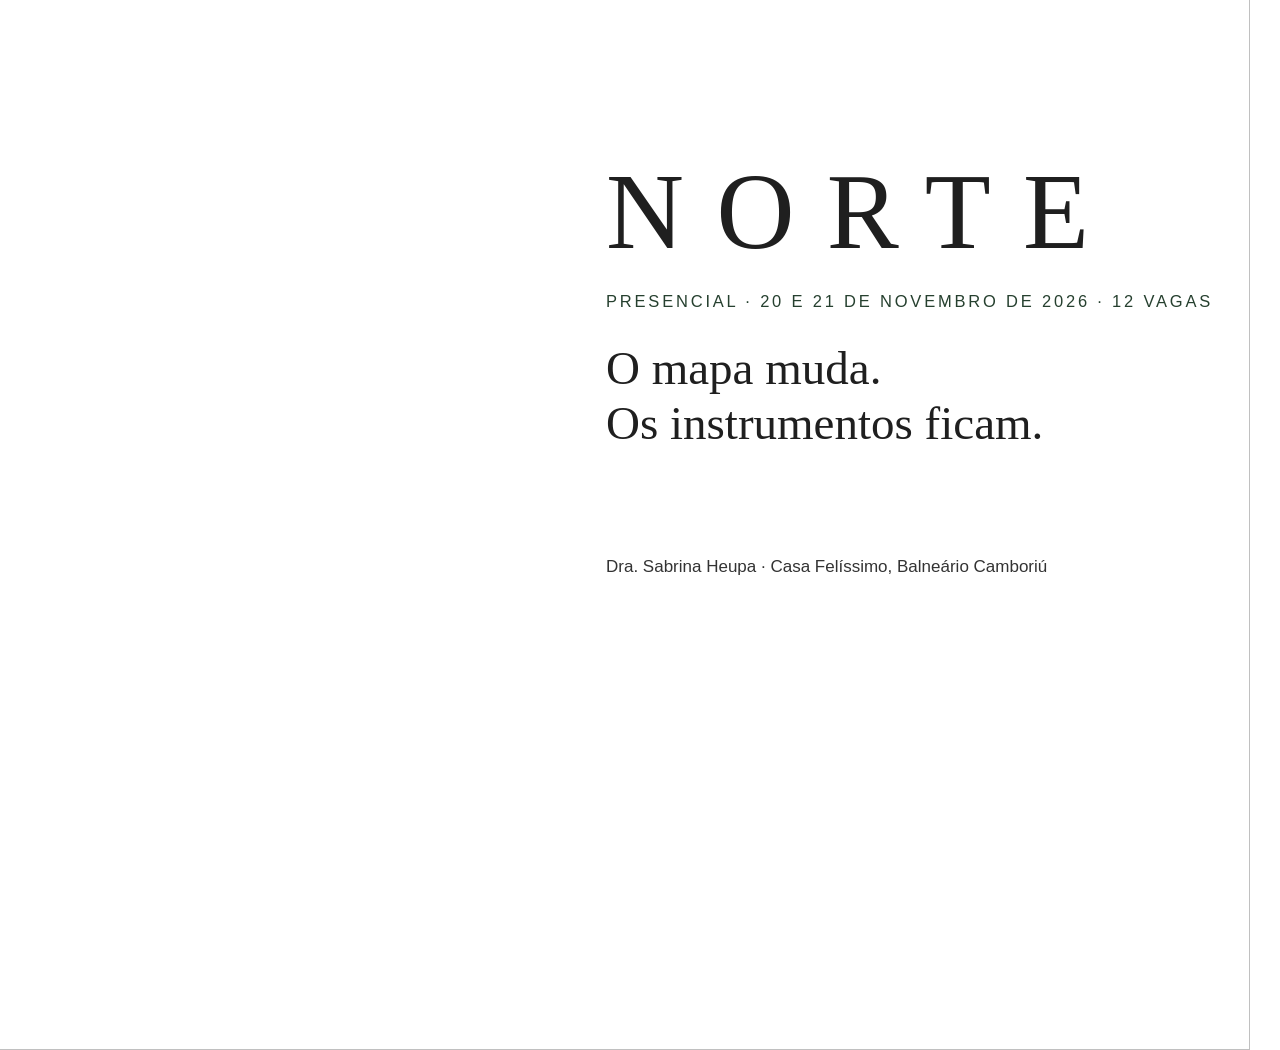
==== og/gerador-cartao.html @ 8ce15b93 "Cartao do WhatsApp com a frase nova" ====
<!doctype html>
<html lang="pt-BR">
<head>
<meta charset="utf-8">
<link rel="stylesheet" href="file:///C:/Users/sabri/dev/norte-premium/node_modules/@fontsource/cormorant-garamond/500.css">
<link rel="stylesheet" href="file:///C:/Users/sabri/dev/norte-premium/node_modules/@fontsource-variable/geist/index.css">
<style>
  html, body { margin: 0; padding: 0; }
  body { width: 1200px; height: 630px; overflow: hidden; background: #FFFFFF; position: relative;
         font-family: 'Geist Variable', Arial, sans-serif; color: #1F1F1F; -webkit-font-smoothing: antialiased; }
  .foto { position: absolute; left: -70px; top: -210px; width: 1320px; height: 1260px; object-fit: cover; object-position: 55% 28%; }
  .veu { position: absolute; inset: 0;
         background: linear-gradient(90deg, rgba(255,255,255,0) 36%, rgba(255,255,255,0.55) 46%, #FFFFFF 56%); }
  .texto { position: absolute; left: 606px; top: 158px; width: 560px; }
  .marca { font-family: 'Cormorant Garamond', Georgia, serif; font-weight: 500; font-size: 108px; line-height: 1;
           letter-spacing: 0.30em; margin: 0; color: #1F1F1F; white-space: nowrap; }
  .etiqueta { margin: 26px 0 0; font-size: 16.5px; letter-spacing: 0.17em; text-transform: uppercase; color: #26402F; white-space: nowrap; }
  .frase { font-family: 'Cormorant Garamond', Georgia, serif; font-weight: 500; font-size: 47px; line-height: 1.18;
           margin: 30px 0 0; color: #1F1F1F; }
  .rodape { position: absolute; left: 606px; top: 540px; font-size: 17px; color: #333333; white-space: nowrap; }
</style>
</head>
<body>
  <img class="foto" src="file:///C:/Users/sabri/dev/norte-premium/public/imagens/retrato-capa.webp" alt="">
  <div class="veu"></div>
  <div class="texto">
    <p class="marca">NORTE</p>
    <p class="etiqueta">Presencial · 20 e 21 de novembro de 2026 · 12 vagas</p>
    <p class="frase">O mapa muda.<br>Os instrumentos ficam.</p>
  </div>
  <p class="rodape">Dra. Sabrina Heupa · Casa Felíssimo, Balneário Camboriú</p>
</body>
</html>
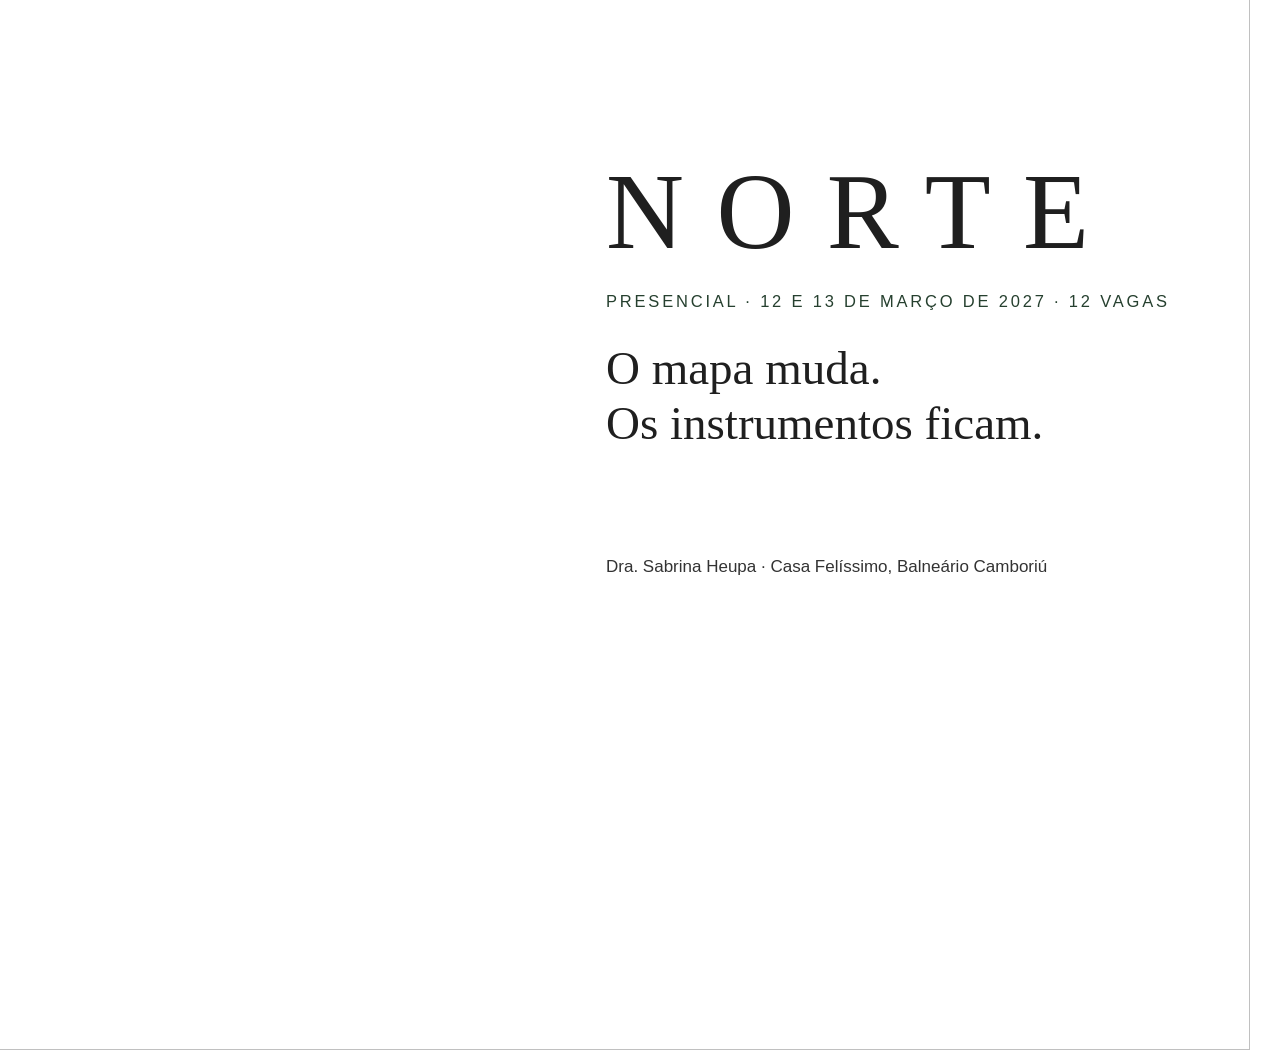
==== commit c24e8f58: "NORTE: 12 e 13 de março de 2027 (ordem dela 13/09) Co-Authored-By: Claude Fable 5.1 <noreply@anthrop" ====
--- a/og/gerador-cartao.html
+++ b/og/gerador-cartao.html
@@ -25,7 +25,7 @@
   <div class="veu"></div>
   <div class="texto">
     <p class="marca">NORTE</p>
-    <p class="etiqueta">Presencial · 20 e 21 de novembro de 2026 · 12 vagas</p>
+    <p class="etiqueta">Presencial · 12 e 13 de março de 2027 · 12 vagas</p>
     <p class="frase">O mapa muda.<br>Os instrumentos ficam.</p>
   </div>
   <p class="rodape">Dra. Sabrina Heupa · Casa Felíssimo, Balneário Camboriú</p>
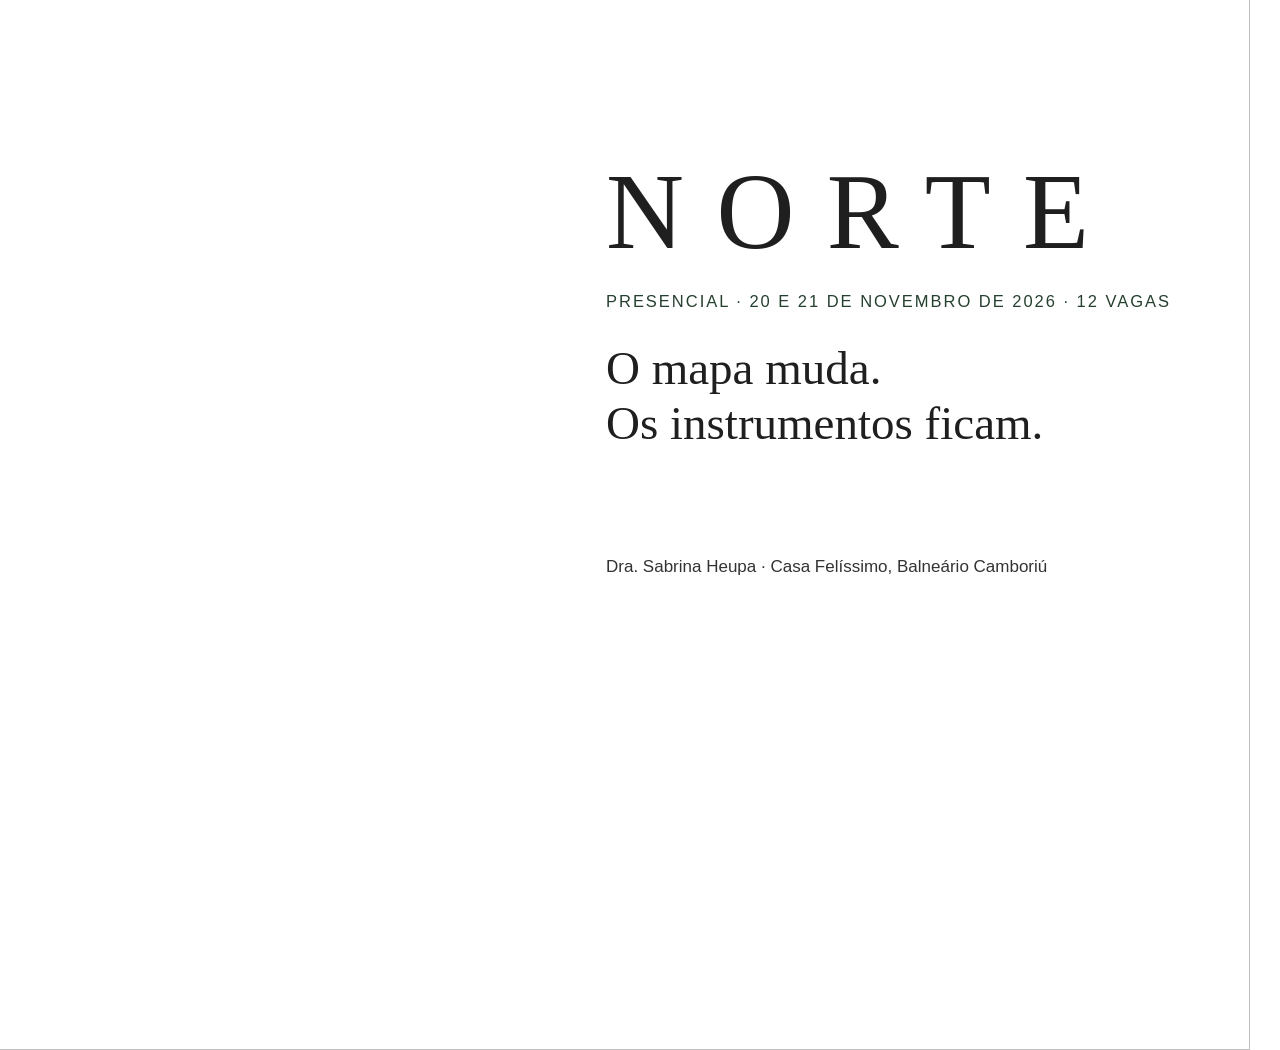
==== commit c4cc3f75: "NORTE volta para 20 e 21 de novembro de 2026; devolução até 20/10; cartão OG novo (ordem dela 29/09)" ====
--- a/og/gerador-cartao.html
+++ b/og/gerador-cartao.html
@@ -14,7 +14,7 @@
   .texto { position: absolute; left: 606px; top: 158px; width: 560px; }
   .marca { font-family: 'Cormorant Garamond', Georgia, serif; font-weight: 500; font-size: 108px; line-height: 1;
            letter-spacing: 0.30em; margin: 0; color: #1F1F1F; white-space: nowrap; }
-  .etiqueta { margin: 26px 0 0; font-size: 16.5px; letter-spacing: 0.17em; text-transform: uppercase; color: #26402F; white-space: nowrap; }
+  .etiqueta { margin: 26px 0 0; font-size: 16.5px; letter-spacing: 0.12em; text-transform: uppercase; color: #26402F; white-space: nowrap; }
   .frase { font-family: 'Cormorant Garamond', Georgia, serif; font-weight: 500; font-size: 47px; line-height: 1.18;
            margin: 30px 0 0; color: #1F1F1F; }
   .rodape { position: absolute; left: 606px; top: 540px; font-size: 17px; color: #333333; white-space: nowrap; }
@@ -25,7 +25,7 @@
   <div class="veu"></div>
   <div class="texto">
     <p class="marca">NORTE</p>
-    <p class="etiqueta">Presencial · 12 e 13 de março de 2027 · 12 vagas</p>
+    <p class="etiqueta">Presencial · 20 e 21 de novembro de 2026 · 12 vagas</p>
     <p class="frase">O mapa muda.<br>Os instrumentos ficam.</p>
   </div>
   <p class="rodape">Dra. Sabrina Heupa · Casa Felíssimo, Balneário Camboriú</p>
